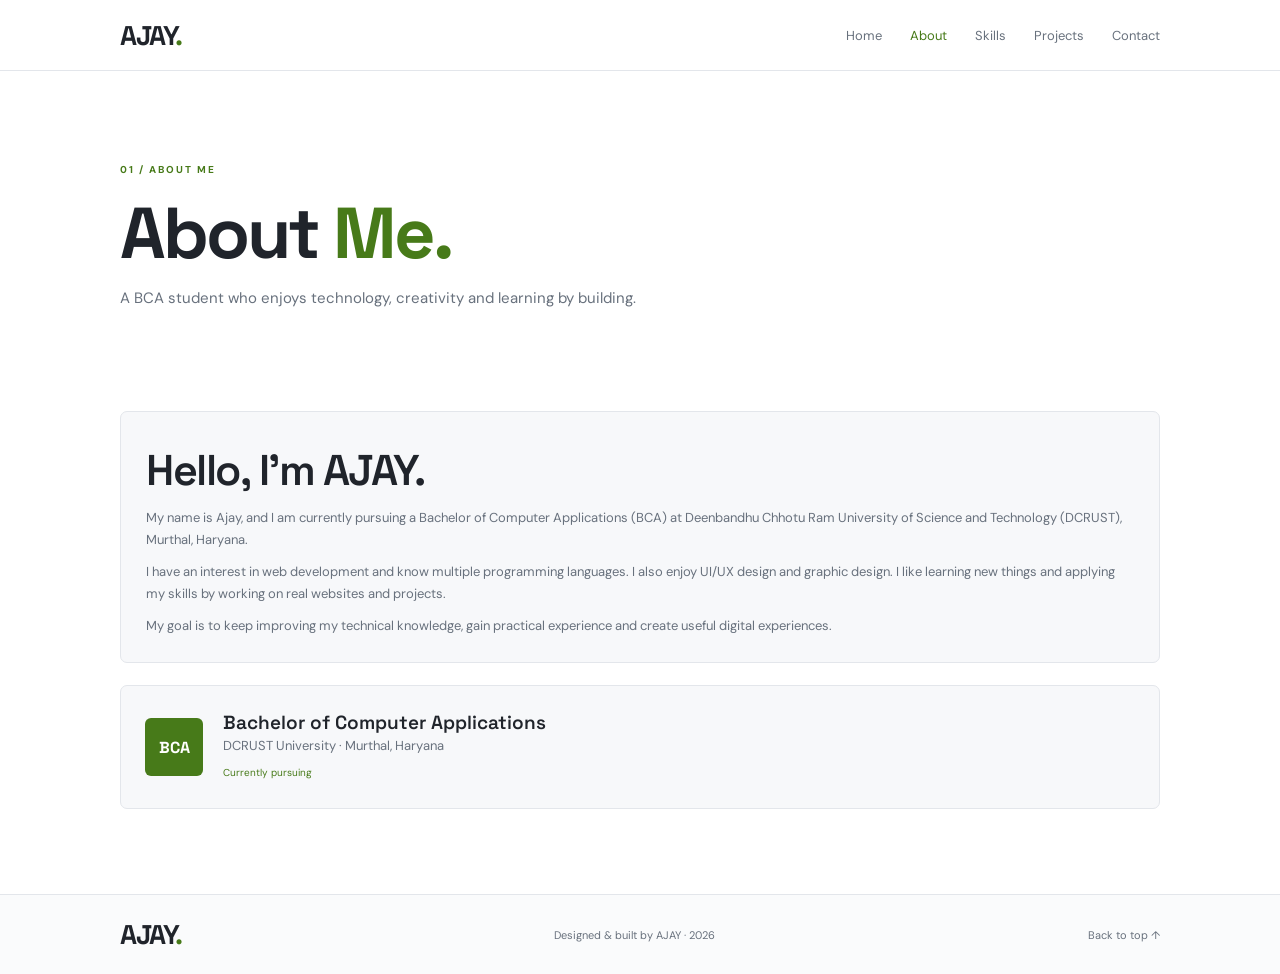
==== about.html @ 9324381b "Add files via upload" ====
<!DOCTYPE html>
<html lang="en">
<head>
  <meta charset="UTF-8">
  <meta name="viewport" content="width=device-width, initial-scale=1.0">
  <meta name="description" content="Ajay — BCA student, web developer and designer.">
  <title>About | Ajay Portfolio</title>
  <link rel="preconnect" href="https://fonts.googleapis.com">
  <link rel="preconnect" href="https://fonts.gstatic.com" crossorigin>
  <link href="https://fonts.googleapis.com/css2?family=DM+Sans:wght@400;500;600;700&family=Space+Grotesk:wght@500;600;700&display=swap" rel="stylesheet">
  <link rel="stylesheet" href="style.css">
</head>
<body id="top" data-page="about">
<header class="site-header">
  <nav class="nav container">
    <a class="logo" href="index.html">AJAY<span>.</span></a>
    <button class="menu-toggle" id="menu-toggle" aria-label="Open menu" aria-expanded="false">☰</button>
    <ul class="nav-links" id="nav-links">
      <li><a href="index.html" data-page="home">Home</a></li>
      <li><a href="about.html" data-page="about">About</a></li>
      <li><a href="skills.html" data-page="skills">Skills</a></li>
      <li><a href="projects.html" data-page="projects">Projects</a></li>
      <li><a href="contact.html" data-page="contact">Contact</a></li>
    </ul>
  </nav>
</header>
<main>
<section class="inner-hero container">
  <p class="eyebrow">01 / ABOUT ME</p><h1>About <span>Me.</span></h1>
  <p class="intro">A BCA student who enjoys technology, creativity and learning by building.</p>
</section>
<section class="section container">
  <div class="content-panel">
    <h2>Hello, I'm AJAY.</h2>
    <p>My name is Ajay, and I am currently pursuing a Bachelor of Computer Applications (BCA) at Deenbandhu Chhotu Ram University of Science and Technology (DCRUST), Murthal, Haryana.</p>
    <p>I have an interest in web development and know multiple programming languages. I also enjoy UI/UX design and graphic design. I like learning new things and applying my skills by working on real websites and projects.</p>
    <p>My goal is to keep improving my technical knowledge, gain practical experience and create useful digital experiences.</p>
  </div>
  <div class="education-card about-education"><div class="education-icon">BCA</div><div><h3>Bachelor of Computer Applications</h3><p>DCRUST University · Murthal, Haryana</p><span>Currently pursuing</span></div></div>
</section>
</main>
<footer class="footer"><div class="container footer-inner">
  <a class="logo" href="index.html">AJAY<span>.</span></a>
  <p>Designed & built by AJAY · 2026</p>
  <a href="#top">Back to top ↑</a>
</div></footer>
<script src="script.js"></script>
</body>
</html>
---- style.css ----
/* White theme for AJAY's multi-page portfolio */
:root{--background:#fff;--surface:#f7f8fa;--text:#20242b;--muted:#68717d;--accent:#477a19;--border:#e3e6eb;--font:"DM Sans",sans-serif;--heading:"Space Grotesk",sans-serif}
*{box-sizing:border-box;margin:0;padding:0}html{scroll-behavior:smooth;scroll-padding-top:80px}
body{background:var(--background);color:var(--text);font-family:var(--font);line-height:1.7}a{color:inherit;text-decoration:none}
.container{width:min(1040px,calc(100% - 40px));margin:auto}.site-header{position:sticky;top:0;z-index:10;background:rgba(255,255,255,.95);border-bottom:1px solid var(--border);backdrop-filter:blur(12px)}
.nav{min-height:70px;display:flex;align-items:center;justify-content:space-between}.logo{font:700 27px var(--heading);letter-spacing:-1.5px;color:#20242b}
.logo span,.hero h1 span,.inner-hero h1 span,.initials span,.rivals-preview strong span{color:var(--accent)}
.nav-links{list-style:none;display:flex;gap:28px}.nav-links a{color:var(--muted);font-size:13px}.nav-links a:hover,.nav-links a.active{color:var(--accent)}
.menu-toggle{display:none;color:var(--text);background:none;border:0;font-size:25px;cursor:pointer}
.hero{min-height:550px;display:grid;grid-template-columns:1.3fr .7fr;align-items:center;gap:50px;padding:65px 0}
.eyebrow,.project-type{color:var(--accent);font-size:10px;font-weight:700;letter-spacing:2px}
.hero h1,.inner-hero h1{font:700 clamp(45px,6vw,72px)/1.12 var(--heading);letter-spacing:-3px;margin:15px 0 20px}
.intro{color:var(--muted);max-width:560px;font-size:15px}.hero-buttons{display:flex;gap:12px;margin-top:28px}
.button{display:inline-flex;align-items:center;justify-content:center;padding:11px 18px;border-radius:5px;font-size:12px;font-weight:700;border:1px solid transparent;cursor:pointer;transition:transform .2s}
.primary{background:var(--accent);color:#fff}.secondary{border-color:var(--border);color:var(--text);background:#fff}.button:hover{transform:translateY(-2px)}
.hero-card{height:270px;border:1px solid var(--border);border-radius:10px;background:linear-gradient(145deg,#f3f6ef,#f7f8fa);display:flex;flex-direction:column;align-items:center;justify-content:center}
.initials{font:700 120px/.9 var(--heading);letter-spacing:-10px;color:#20242b}.hero-card p{color:var(--muted);font-size:9px;letter-spacing:2px;margin-top:24px}
.section{padding:75px 0 85px}.section-title{margin-bottom:30px}.section-title h2,.content-panel h2{font:600 clamp(32px,4vw,43px)/1.2 var(--heading);letter-spacing:-1.5px;margin-top:8px}
.section-description{color:var(--muted);font-size:14px;margin-top:10px;max-width:650px}.home-summary{padding-top:25px}
.quick-links{display:grid;grid-template-columns:repeat(3,1fr);gap:15px;margin-top:30px}
.simple-card,.content-panel{background:var(--surface);border:1px solid var(--border);border-radius:7px;padding:25px}
.simple-card h2,.simple-card h3{font:600 19px var(--heading);margin-bottom:9px}.simple-card p,.content-panel p{color:var(--muted);font-size:13px;margin-top:10px}
.skill-symbol{color:var(--accent);font:600 27px var(--heading);margin-bottom:20px}.inner-hero{padding:90px 0 25px}.inner-hero h1{margin-bottom:12px}
.about-education{margin-top:22px}.skills-grid,.projects-grid{display:grid;grid-template-columns:repeat(2,1fr);gap:16px}
.project-card{background:#fff;border:1px solid var(--border);border-radius:7px;overflow:hidden;box-shadow:0 8px 24px rgba(20,30,40,.04)}
.project-preview{height:205px;padding:22px;display:flex;flex-direction:column;justify-content:center;align-items:center}
.news-preview{background:linear-gradient(135deg,#dce8f3,#edf3f8);color:#26394c}.rivals-preview{background:linear-gradient(135deg,#e9e3f5,#f4f0fa);color:#30244b}
.preview-label{font-size:9px;letter-spacing:2px;opacity:.75}.project-preview strong{font:700 39px/.98 var(--heading);text-align:center;margin:12px 0;letter-spacing:-2px}
.project-preview small{font-size:10px;opacity:.8}.project-details{padding:23px}.project-type{font-size:9px}
.project-details h2{font:600 19px var(--heading);margin:8px 0}.project-details>p:not(.project-type){color:var(--muted);font-size:13px}
.project-link{display:inline-block;color:var(--accent);font-size:12px;font-weight:700;margin-top:17px}
.education-card{display:flex;align-items:center;gap:20px;border:1px solid var(--border);background:var(--surface);border-radius:7px;padding:24px}
.education-icon{width:58px;height:58px;display:grid;place-items:center;flex-shrink:0;background:var(--accent);color:#fff;border-radius:6px;font:700 16px var(--heading)}
.education-card h3{font:600 19px var(--heading)}.education-card p{color:var(--muted);font-size:13px}.education-card span{display:inline-block;color:var(--accent);font-size:10px;margin-top:7px}
.small-note{color:var(--muted);font-size:11px;margin-top:22px}.contact-section{display:grid;grid-template-columns:.8fr 1.2fr;gap:45px;align-items:start}
.contact-form{background:var(--surface);border:1px solid var(--border);border-radius:7px;padding:25px}
.form-row{display:grid;grid-template-columns:1fr 1fr;gap:14px}.form-group{display:flex;flex-direction:column;gap:7px;margin-bottom:16px}
.form-group label{font-size:11px;color:#303640}.form-group input,.form-group textarea{width:100%;padding:11px 12px;border-radius:4px;border:1px solid #d9dee5;background:#fff;color:var(--text);font:12px var(--font);outline:none}
.form-group input:focus,.form-group textarea:focus{border-color:var(--accent)}.form-group textarea{resize:vertical}
.submit-button{width:100%}.form-status{color:var(--muted);font-size:10px;margin-top:12px}
.footer{border-top:1px solid var(--border);padding:22px 0;background:#fafbfc}.footer-inner{display:flex;align-items:center;justify-content:space-between;gap:15px}
.footer p,.footer-inner>a:last-child{color:var(--muted);font-size:11px}
@media(max-width:700px){.menu-toggle{display:block}.nav-links{display:none;position:absolute;top:70px;left:0;width:100%;padding:18px 22px;background:#fff;border-bottom:1px solid var(--border);flex-direction:column;gap:14px}.nav-links.open{display:flex}.hero{grid-template-columns:1fr;min-height:auto;gap:35px;padding-top:65px}.hero-card{height:210px}.initials{font-size:95px}.section{padding:60px 0 65px}.inner-hero{padding-top:65px;padding-bottom:15px}.quick-links,.skills-grid,.projects-grid,.contact-section{grid-template-columns:1fr}.contact-section{gap:25px}}
@media(max-width:460px){.container{width:calc(100% - 30px)}.hero h1,.inner-hero h1{letter-spacing:-2px}.hero-buttons{flex-wrap:wrap}.form-row{grid-template-columns:1fr;gap:0}.footer-inner{flex-wrap:wrap}.footer-inner p{order:3;width:100%}}
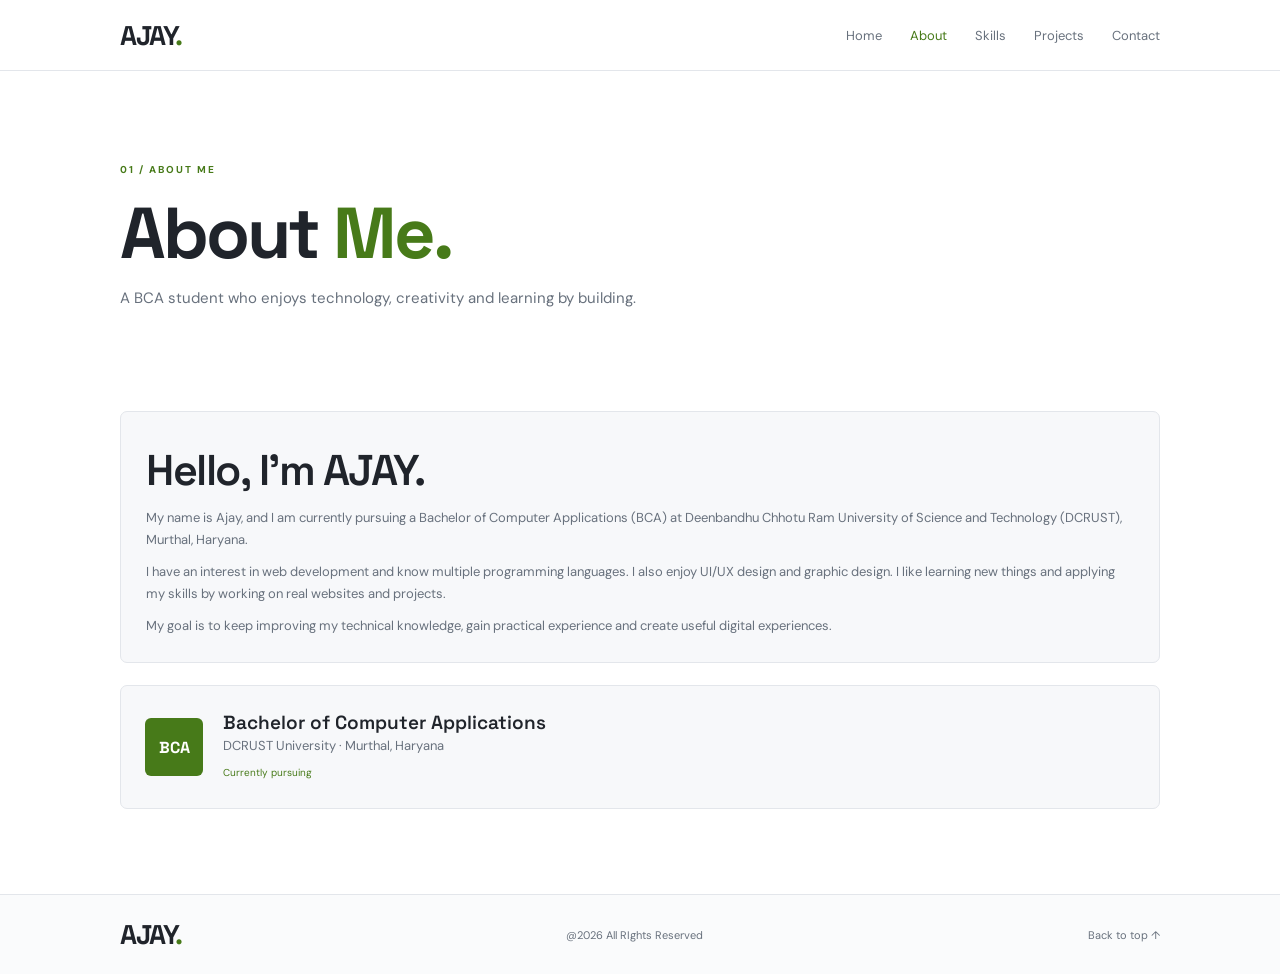
==== commit 8511af7d: "Update about.html" ====
--- a/about.html
+++ b/about.html
@@ -41,7 +41,7 @@
 </main>
 <footer class="footer"><div class="container footer-inner">
   <a class="logo" href="index.html">AJAY<span>.</span></a>
-  <p>Designed & built by AJAY · 2026</p>
+  <p>@2026 All RIghts Reserved</p>
   <a href="#top">Back to top ↑</a>
 </div></footer>
 <script src="script.js"></script>
